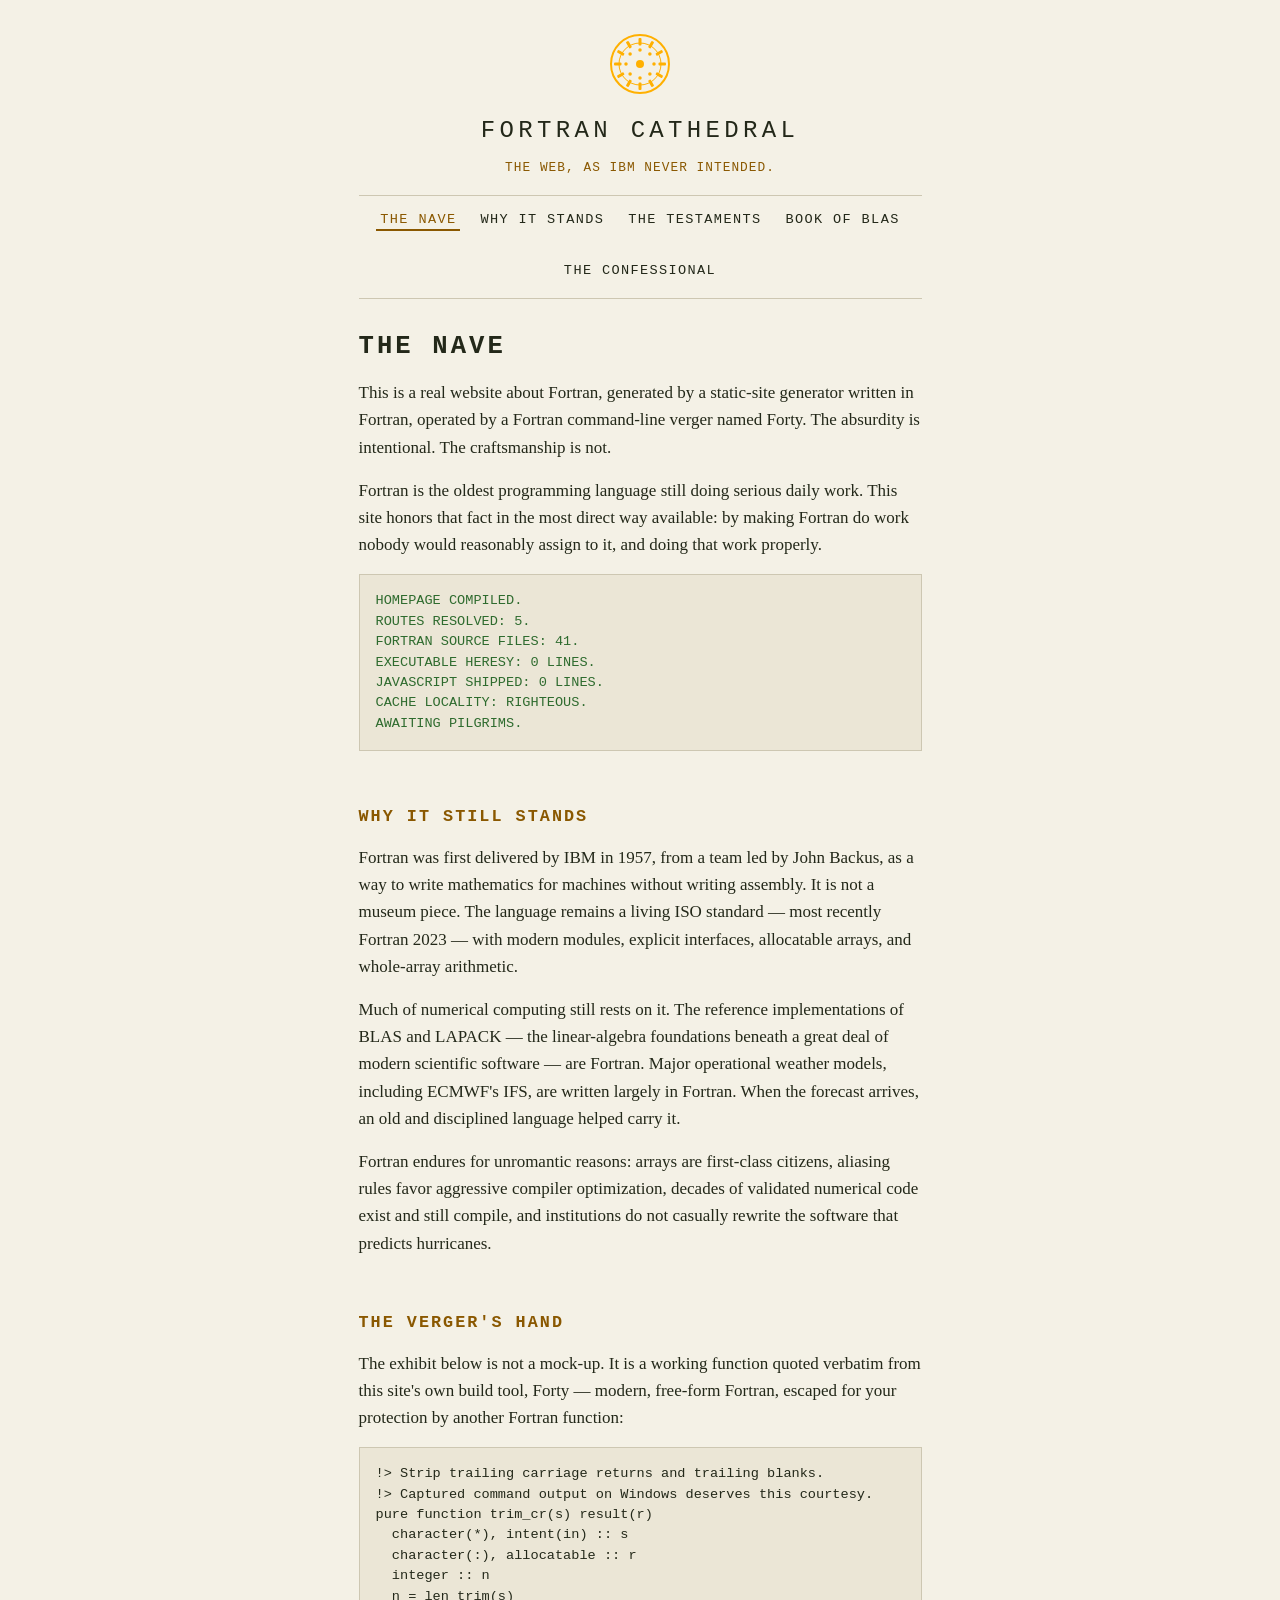
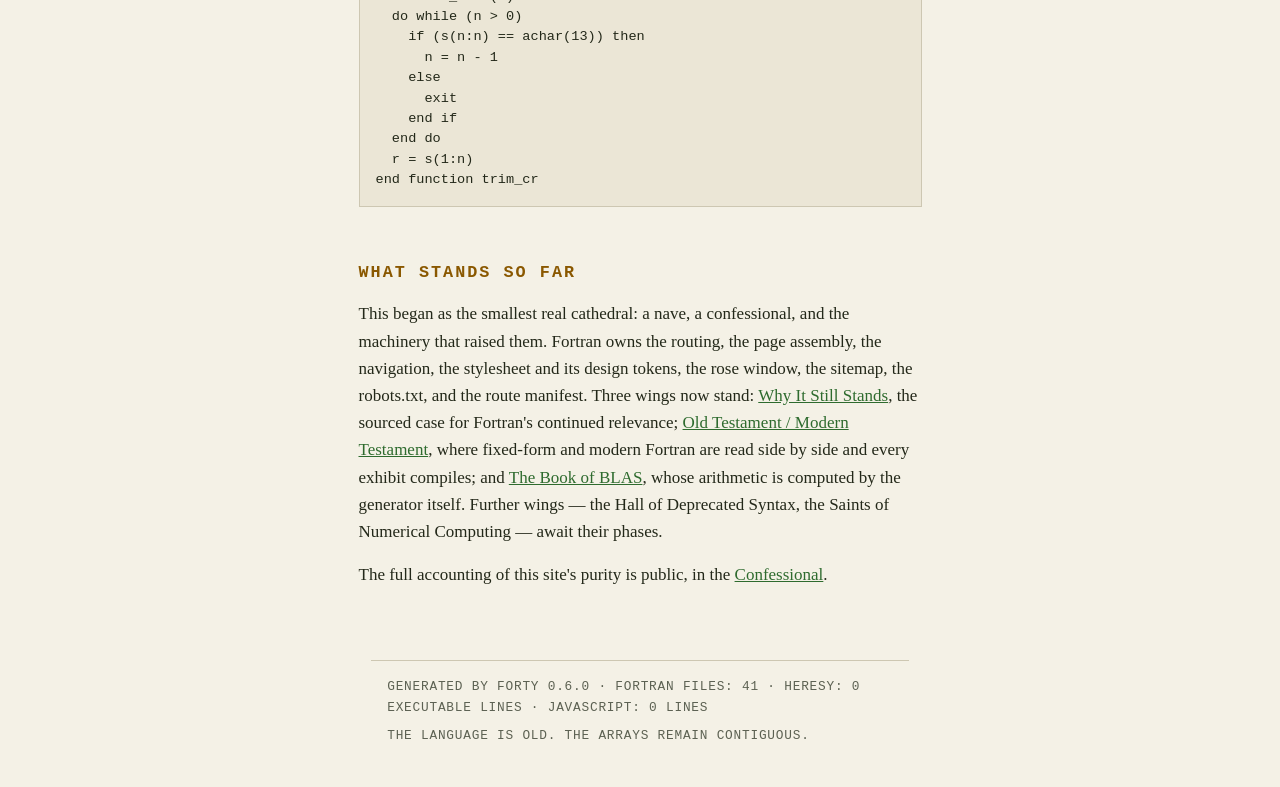
==== index.html @ 7d53edd0 "DEPLOY: THE CATHEDRAL AT main 611038d2. Co-Authored-By: Claude Fable 5 <noreply@anthropic.com>" ====
<!doctype html>
<html lang="en">
<head>
<meta charset="utf-8">
<meta name="viewport" content="width=device-width, initial-scale=1">
<meta name="description" content="A real website about Fortran, generated by Fortran. The web, as IBM never intended.">
<meta name="generator" content="FORTY 0.6.0">
<title>The Nave &#183; Fortran Cathedral</title>
<link rel="icon" type="image/svg+xml" href="assets/ornament.svg">
<link rel="stylesheet" href="assets/tokens.css">
<link rel="stylesheet" href="assets/cathedral.css">
</head>
<body>
<a class="skip" href="#main">Skip to content</a>
<header class="masthead">
  <img src="assets/ornament.svg" alt="" width="64" height="64">
  <p class="site-title">Fortran Cathedral</p>
  <p class="tagline">The web, as IBM never intended.</p>
</header>
<nav aria-label="Cathedral">
  <ul>
    <li><a href="index.html" aria-current="page">The Nave</a></li>
    <li><a href="why-it-still-stands.html">Why It Stands</a></li>
    <li><a href="testaments.html">The Testaments</a></li>
    <li><a href="book-of-blas.html">Book of BLAS</a></li>
    <li><a href="confessional.html">The Confessional</a></li>
  </ul>
</nav>
<main id="main">
<h1>The Nave</h1>
<p>This is a real website about Fortran, generated by a static-site generator written in Fortran, operated by a Fortran command-line verger named Forty. The absurdity is intentional. The craftsmanship is not.</p>
<p>Fortran is the oldest programming language still doing serious daily work. This site honors that fact in the most direct way available: by making Fortran do work nobody would reasonably assign to it, and doing that work properly.</p>
<pre class="terminal" aria-label="Build report">
HOMEPAGE COMPILED.
ROUTES RESOLVED: 5.
FORTRAN SOURCE FILES: 41.
EXECUTABLE HERESY: 0 LINES.
JAVASCRIPT SHIPPED: 0 LINES.
CACHE LOCALITY: RIGHTEOUS.
AWAITING PILGRIMS.
</pre>
<h2>Why it still stands</h2>
<p>Fortran was first delivered by IBM in 1957, from a team led by John Backus, as a way to write mathematics for machines without writing assembly. It is not a museum piece. The language remains a living ISO standard — most recently Fortran 2023 — with modern modules, explicit interfaces, allocatable arrays, and whole-array arithmetic.</p>
<p>Much of numerical computing still rests on it. The reference implementations of BLAS and LAPACK — the linear-algebra foundations beneath a great deal of modern scientific software — are Fortran. Major operational weather models, including ECMWF&#39;s IFS, are written largely in Fortran. When the forecast arrives, an old and disciplined language helped carry it.</p>
<p>Fortran endures for unromantic reasons: arrays are first-class citizens, aliasing rules favor aggressive compiler optimization, decades of validated numerical code exist and still compile, and institutions do not casually rewrite the software that predicts hurricanes.</p>
<h2>The verger&#39;s hand</h2>
<p>The exhibit below is not a mock-up. It is a working function quoted verbatim from this site&#39;s own build tool, Forty — modern, free-form Fortran, escaped for your protection by another Fortran function:</p>
<pre><code>!&gt; Strip trailing carriage returns and trailing blanks.
!&gt; Captured command output on Windows deserves this courtesy.
pure function trim_cr(s) result(r)
  character(*), intent(in) :: s
  character(:), allocatable :: r
  integer :: n
  n = len_trim(s)
  do while (n &gt; 0)
    if (s(n:n) == achar(13)) then
      n = n - 1
    else
      exit
    end if
  end do
  r = s(1:n)
end function trim_cr
</code></pre>
<h2>What stands so far</h2>
<p>This began as the smallest real cathedral: a nave, a confessional, and the machinery that raised them. Fortran owns the routing, the page assembly, the navigation, the stylesheet and its design tokens, the rose window, the sitemap, the robots.txt, and the route manifest. Three wings now stand: <a href="why-it-still-stands.html">Why It Still Stands</a>, the sourced case for Fortran&#39;s continued relevance; <a href="testaments.html">Old Testament / Modern Testament</a>, where fixed-form and modern Fortran are read side by side and every exhibit compiles; and <a href="book-of-blas.html">The Book of BLAS</a>, whose arithmetic is computed by the generator itself. Further wings — the Hall of Deprecated Syntax, the Saints of Numerical Computing — await their phases.</p>
<p>The full accounting of this site&#39;s purity is public, in the <a href="confessional.html">Confessional</a>.</p>
</main>
<footer>
  <p>Generated by FORTY 0.6.0 &#183; Fortran files: 41 &#183; Heresy: 0 executable lines &#183; JavaScript: 0 lines</p>
  <p>The language is old. The arrays remain contiguous.</p>
</footer>
</body>
</html>
---- assets/tokens.css ----
/* EMITTED BY FORTY. THE DESIGN TOKENS OF THE CATHEDRAL. */
:root {
  --ground: #0f130f;
  --panel: #161c16;
  --ink: #e8e4d5;
  --ink-dim: #b3ae9c;
  --accent: #ffb000;
  --accent-2: #8fd98f;
  --rule: #2e352e;
  --measure: 70ch;
  --space-1: 0.5rem;
  --space-2: 1rem;
  --space-3: 2rem;
  --space-4: 3.5rem;
  --font-liturgy: ui-monospace, "Cascadia Mono", Consolas, "Courier New", monospace;
  --font-prose: Georgia, "Times New Roman", serif;
}
@media (prefers-color-scheme: light) {
  :root {
    --ground: #f4f1e6;
    --panel: #ebe6d6;
    --ink: #232819;
    --ink-dim: #5c6152;
    --accent: #8a5800;
    --accent-2: #2e6b2e;
    --rule: #cdc7b2;
  }
}
---- assets/cathedral.css ----
/* EMITTED BY FORTY. THE STYLESHEET OF THE CATHEDRAL. */
* { box-sizing: border-box; }
html { color-scheme: dark light; }
body {
  margin: 0;
  background: var(--ground);
  color: var(--ink);
  font-family: var(--font-prose);
  font-size: 1.0625rem;
  line-height: 1.6;
}
.skip { position: absolute; left: -999px; top: 0; }
.skip:focus {
  left: var(--space-2); top: var(--space-1); z-index: 9;
  background: var(--accent); color: var(--ground);
  padding: var(--space-1) var(--space-2);
  font-family: var(--font-liturgy);
}
.masthead, nav, main, footer {
  max-width: var(--measure);
  margin-inline: auto;
  padding-inline: var(--space-2);
}
.masthead { padding-top: var(--space-3); text-align: center; }
.masthead img { display: block; margin: 0 auto var(--space-2); }
.site-title {
  font-family: var(--font-liturgy); text-transform: uppercase;
  letter-spacing: 0.18em; font-size: 1.5rem; margin: 0;
}
.tagline {
  font-family: var(--font-liturgy); text-transform: uppercase;
  letter-spacing: 0.08em; font-size: 0.8rem;
  color: var(--accent); margin: var(--space-1) 0 0;
}
nav { margin-top: var(--space-2); }
nav ul {
  list-style: none; display: flex; flex-wrap: wrap;
  gap: var(--space-2); justify-content: center;
  margin: 0; padding: var(--space-1) 0;
  border-top: 1px solid var(--rule);
  border-bottom: 1px solid var(--rule);
}
nav a {
  font-family: var(--font-liturgy); text-transform: uppercase;
  letter-spacing: 0.1em; font-size: 0.85rem;
  color: var(--ink); text-decoration: none; padding: 2px 4px;
}
nav a:hover, nav a:focus-visible {
  color: var(--accent); text-decoration: underline;
  text-underline-offset: 4px;
}
nav a[aria-current="page"] {
  color: var(--accent); border-bottom: 2px solid var(--accent);
}
main { padding-block: var(--space-3) var(--space-4); }
h1, h2 {
  font-family: var(--font-liturgy); text-transform: uppercase;
  letter-spacing: 0.12em; line-height: 1.25;
}
h1 { font-size: 1.6rem; margin: 0 0 var(--space-2); }
h2 { font-size: 1.05rem; margin: var(--space-4) 0 var(--space-2); color: var(--accent); }
p { margin: 0 0 var(--space-2); }
ul, ol { margin: 0 0 var(--space-2); padding-left: 1.5rem; }
li { margin-bottom: var(--space-1); }
a { color: var(--accent-2); }
a:focus-visible { outline: 2px solid var(--accent); outline-offset: 2px; }
pre {
  background: var(--panel); border: 1px solid var(--rule);
  padding: var(--space-2); overflow-x: auto;
  font-family: var(--font-liturgy); font-size: 0.85rem;
  line-height: 1.5;
}
pre.terminal { color: var(--accent-2); }
code { font-family: var(--font-liturgy); }
table { border-collapse: collapse; width: 100%; font-size: 0.95rem; }
caption {
  font-family: var(--font-liturgy); text-transform: uppercase;
  letter-spacing: 0.1em; font-size: 0.8rem; text-align: left;
  margin-bottom: var(--space-1); color: var(--ink-dim);
}
th, td {
  border: 1px solid var(--rule);
  padding: var(--space-1) var(--space-2); text-align: left;
}
th {
  font-family: var(--font-liturgy); text-transform: uppercase;
  font-size: 0.75rem; letter-spacing: 0.08em;
}
td.num { text-align: right; font-family: var(--font-liturgy); }
footer {
  border-top: 1px solid var(--rule);
  padding-block: var(--space-2) var(--space-3);
  color: var(--ink-dim); font-size: 0.8rem;
  font-family: var(--font-liturgy); text-transform: uppercase;
  letter-spacing: 0.06em;
}
footer p { margin: 0 0 var(--space-1); }
.verse { margin-bottom: var(--space-3); }
.pair {
  display: grid; grid-template-columns: 1fr 1fr;
  gap: var(--space-2); align-items: start;
}
.pair figure { margin: 0; min-width: 0; }
.pair pre { margin: 0; }
figcaption {
  font-family: var(--font-liturgy); text-transform: uppercase;
  letter-spacing: 0.08em; font-size: 0.72rem;
  color: var(--ink-dim); margin-bottom: var(--space-1);
}
.hl-c { color: var(--ink-dim); font-style: italic; }
.hl-k { color: var(--accent); }
.hl-s { color: var(--accent-2); }
.hl-n { color: var(--accent-2); }
.timeline {
  list-style: none; padding: 0; display: flex;
  flex-wrap: wrap; gap: var(--space-1);
}
.timeline li {
  border: 1px solid var(--rule); background: var(--panel);
  padding: var(--space-1) var(--space-2);
  font-family: var(--font-liturgy); font-size: 0.78rem;
  text-transform: uppercase; letter-spacing: 0.06em;
}
.timeline .year { color: var(--accent); }
sup.cite { font-family: var(--font-liturgy); font-size: 0.7em; }
sup.cite a { text-decoration: none; }
.sources li { margin-bottom: var(--space-1); overflow-wrap: anywhere; }
.chain { padding-left: 1.5rem; }
.chain li {
  border: 1px solid var(--rule); background: var(--panel);
  padding: var(--space-1) var(--space-2);
  margin-bottom: var(--space-2); font-size: 0.95rem;
}
.glossary dt {
  font-family: var(--font-liturgy); text-transform: uppercase;
  letter-spacing: 0.08em; font-size: 0.8rem;
  color: var(--accent); margin-top: var(--space-2);
}
.glossary dd { margin: var(--space-1) 0 0 0; }
.opmap { margin: var(--space-2) 0; }
.opmap svg { display: block; max-width: 22rem; width: 100%; height: auto; }
@media (max-width: 60rem) {
  .pair { grid-template-columns: 1fr; }
}
@media (max-width: 40rem) {
  body { font-size: 1rem; }
  h1 { font-size: 1.3rem; }
}
@media (prefers-reduced-motion: reduce) {
  * { transition: none !important; animation: none !important; }
}
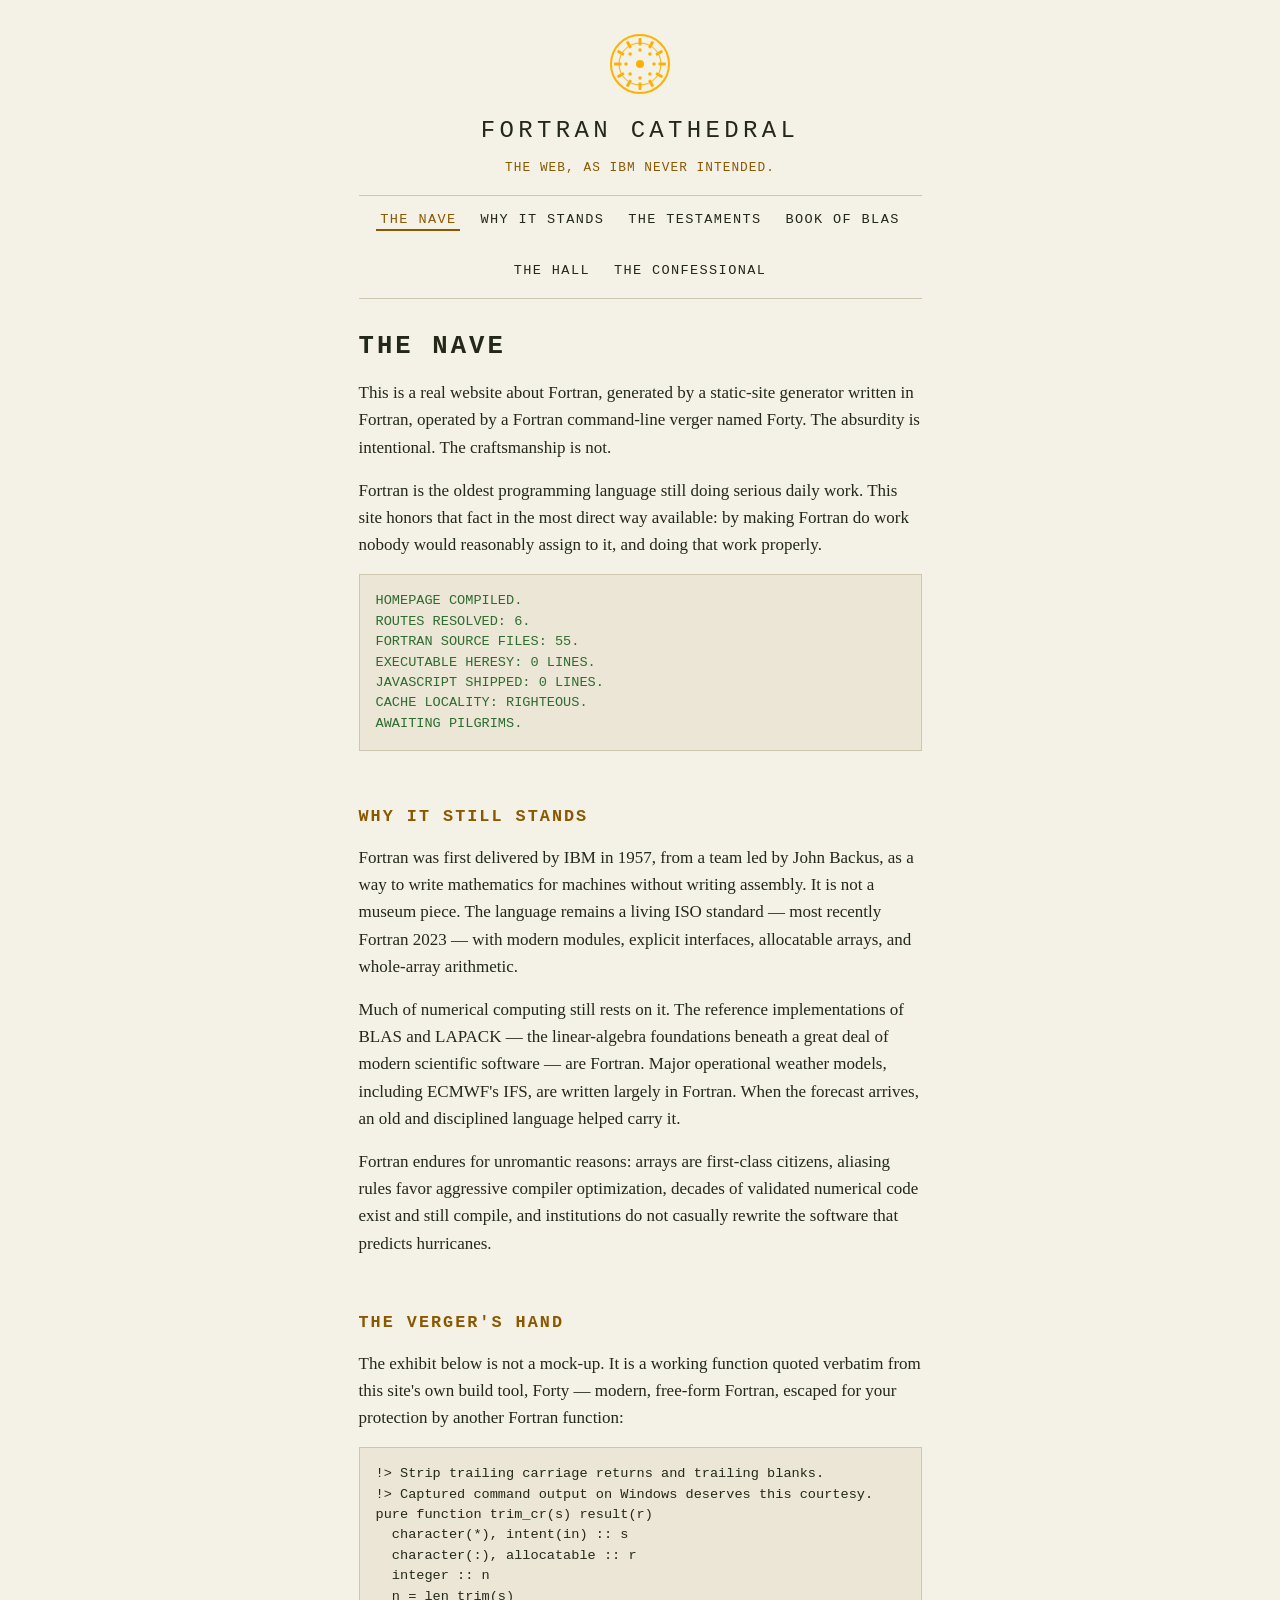
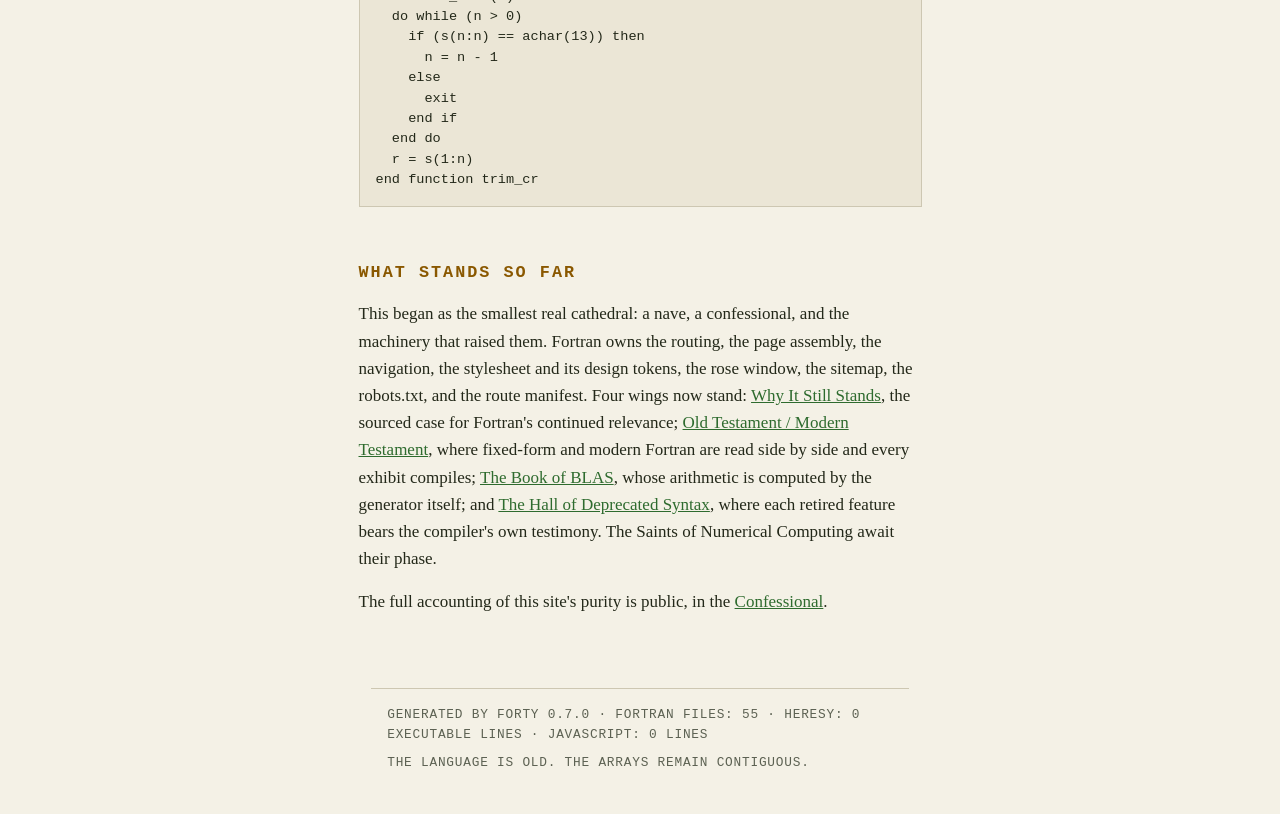
==== commit 05b13224: "DEPLOY: THE CATHEDRAL AT main 212a877d. Co-Authored-By: Claude Fable 5 <noreply@anthropic.com>" ====
--- a/index.html
+++ b/index.html
@@ -4,7 +4,7 @@
 <meta charset="utf-8">
 <meta name="viewport" content="width=device-width, initial-scale=1">
 <meta name="description" content="A real website about Fortran, generated by Fortran. The web, as IBM never intended.">
-<meta name="generator" content="FORTY 0.6.0">
+<meta name="generator" content="FORTY 0.7.0">
 <title>The Nave &#183; Fortran Cathedral</title>
 <link rel="icon" type="image/svg+xml" href="assets/ornament.svg">
 <link rel="stylesheet" href="assets/tokens.css">
@@ -23,6 +23,7 @@
     <li><a href="why-it-still-stands.html">Why It Stands</a></li>
     <li><a href="testaments.html">The Testaments</a></li>
     <li><a href="book-of-blas.html">Book of BLAS</a></li>
+    <li><a href="hall-of-deprecated-syntax.html">The Hall</a></li>
     <li><a href="confessional.html">The Confessional</a></li>
   </ul>
 </nav>
@@ -32,8 +33,8 @@
 <p>Fortran is the oldest programming language still doing serious daily work. This site honors that fact in the most direct way available: by making Fortran do work nobody would reasonably assign to it, and doing that work properly.</p>
 <pre class="terminal" aria-label="Build report">
 HOMEPAGE COMPILED.
-ROUTES RESOLVED: 5.
-FORTRAN SOURCE FILES: 41.
+ROUTES RESOLVED: 6.
+FORTRAN SOURCE FILES: 55.
 EXECUTABLE HERESY: 0 LINES.
 JAVASCRIPT SHIPPED: 0 LINES.
 CACHE LOCALITY: RIGHTEOUS.
@@ -63,11 +64,11 @@
 end function trim_cr
 </code></pre>
 <h2>What stands so far</h2>
-<p>This began as the smallest real cathedral: a nave, a confessional, and the machinery that raised them. Fortran owns the routing, the page assembly, the navigation, the stylesheet and its design tokens, the rose window, the sitemap, the robots.txt, and the route manifest. Three wings now stand: <a href="why-it-still-stands.html">Why It Still Stands</a>, the sourced case for Fortran&#39;s continued relevance; <a href="testaments.html">Old Testament / Modern Testament</a>, where fixed-form and modern Fortran are read side by side and every exhibit compiles; and <a href="book-of-blas.html">The Book of BLAS</a>, whose arithmetic is computed by the generator itself. Further wings — the Hall of Deprecated Syntax, the Saints of Numerical Computing — await their phases.</p>
+<p>This began as the smallest real cathedral: a nave, a confessional, and the machinery that raised them. Fortran owns the routing, the page assembly, the navigation, the stylesheet and its design tokens, the rose window, the sitemap, the robots.txt, and the route manifest. Four wings now stand: <a href="why-it-still-stands.html">Why It Still Stands</a>, the sourced case for Fortran&#39;s continued relevance; <a href="testaments.html">Old Testament / Modern Testament</a>, where fixed-form and modern Fortran are read side by side and every exhibit compiles; <a href="book-of-blas.html">The Book of BLAS</a>, whose arithmetic is computed by the generator itself; and <a href="hall-of-deprecated-syntax.html">The Hall of Deprecated Syntax</a>, where each retired feature bears the compiler&#39;s own testimony. The Saints of Numerical Computing await their phase.</p>
 <p>The full accounting of this site&#39;s purity is public, in the <a href="confessional.html">Confessional</a>.</p>
 </main>
 <footer>
-  <p>Generated by FORTY 0.6.0 &#183; Fortran files: 41 &#183; Heresy: 0 executable lines &#183; JavaScript: 0 lines</p>
+  <p>Generated by FORTY 0.7.0 &#183; Fortran files: 55 &#183; Heresy: 0 executable lines &#183; JavaScript: 0 lines</p>
   <p>The language is old. The arrays remain contiguous.</p>
 </footer>
 </body>
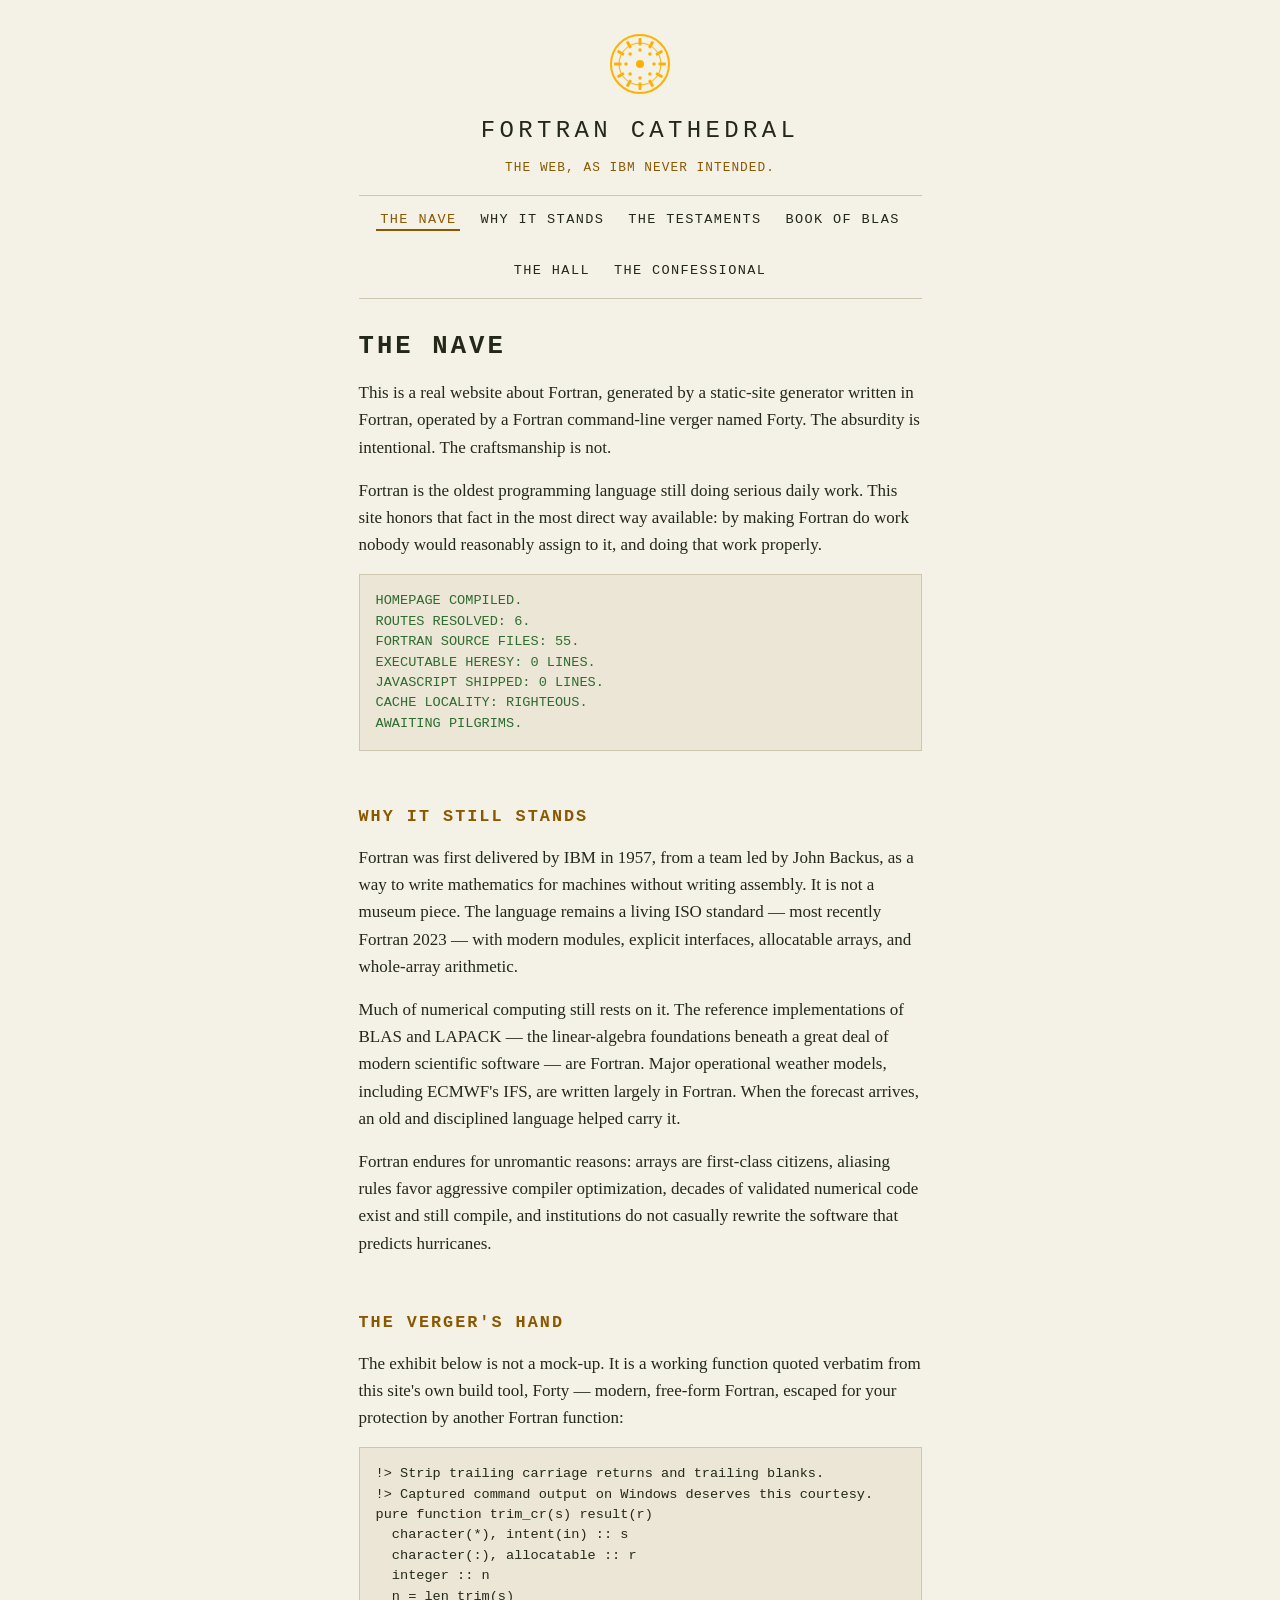
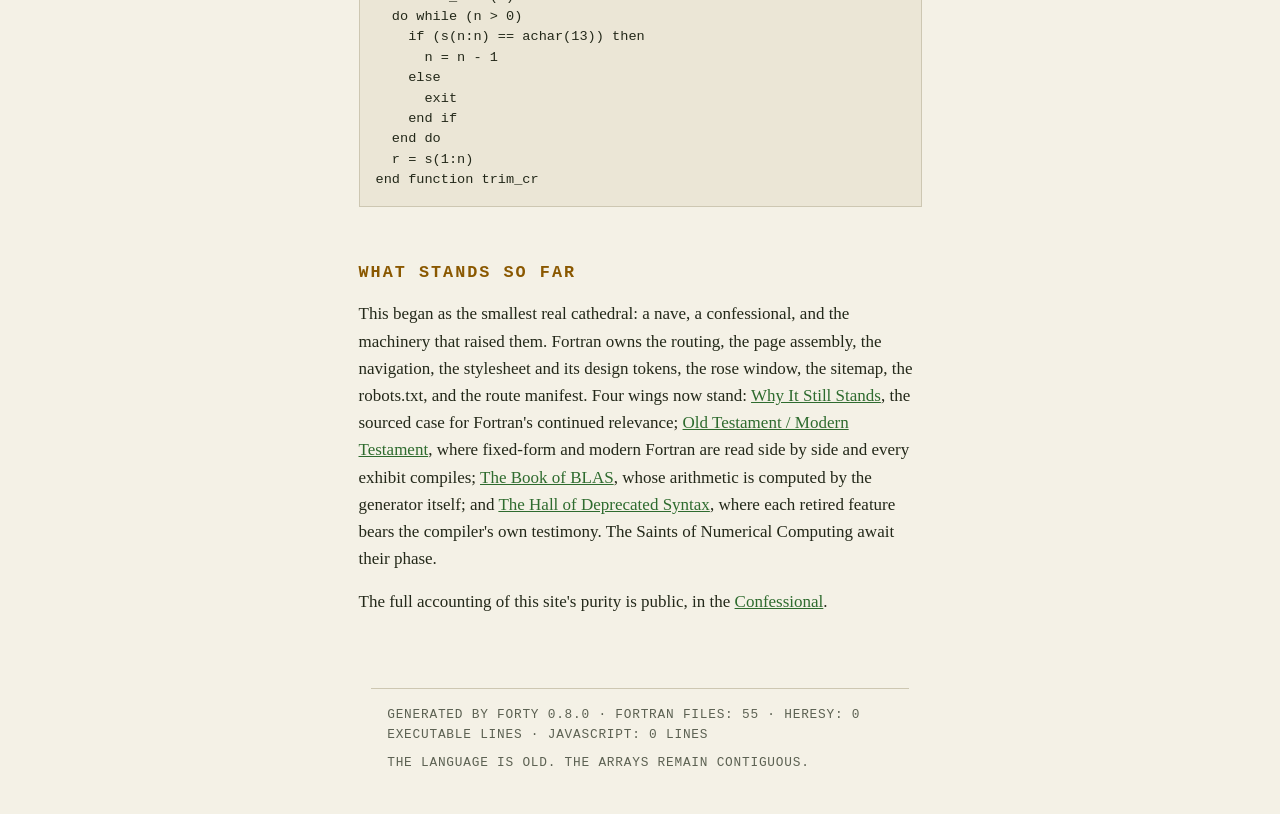
==== commit 44e164f9: "DEPLOY: THE CATHEDRAL AT main e809b8be. Co-Authored-By: Claude Fable 5 <noreply@anthropic.com>" ====
--- a/index.html
+++ b/index.html
@@ -4,7 +4,7 @@
 <meta charset="utf-8">
 <meta name="viewport" content="width=device-width, initial-scale=1">
 <meta name="description" content="A real website about Fortran, generated by Fortran. The web, as IBM never intended.">
-<meta name="generator" content="FORTY 0.7.0">
+<meta name="generator" content="FORTY 0.8.0">
 <title>The Nave &#183; Fortran Cathedral</title>
 <link rel="icon" type="image/svg+xml" href="assets/ornament.svg">
 <link rel="stylesheet" href="assets/tokens.css">
@@ -68,7 +68,7 @@
 <p>The full accounting of this site&#39;s purity is public, in the <a href="confessional.html">Confessional</a>.</p>
 </main>
 <footer>
-  <p>Generated by FORTY 0.7.0 &#183; Fortran files: 55 &#183; Heresy: 0 executable lines &#183; JavaScript: 0 lines</p>
+  <p>Generated by FORTY 0.8.0 &#183; Fortran files: 55 &#183; Heresy: 0 executable lines &#183; JavaScript: 0 lines</p>
   <p>The language is old. The arrays remain contiguous.</p>
 </footer>
 </body>
--- a/assets/cathedral.css
+++ b/assets/cathedral.css
@@ -72,7 +72,11 @@
 }
 pre.terminal { color: var(--accent-2); }
 code { font-family: var(--font-liturgy); }
-table { border-collapse: collapse; width: 100%; font-size: 0.95rem; }
+table {
+  border-collapse: collapse; width: 100%; font-size: 0.95rem;
+  display: block; overflow-x: auto;
+}
+td code, th code { overflow-wrap: anywhere; }
 caption {
   font-family: var(--font-liturgy); text-transform: uppercase;
   letter-spacing: 0.1em; font-size: 0.8rem; text-align: left;
